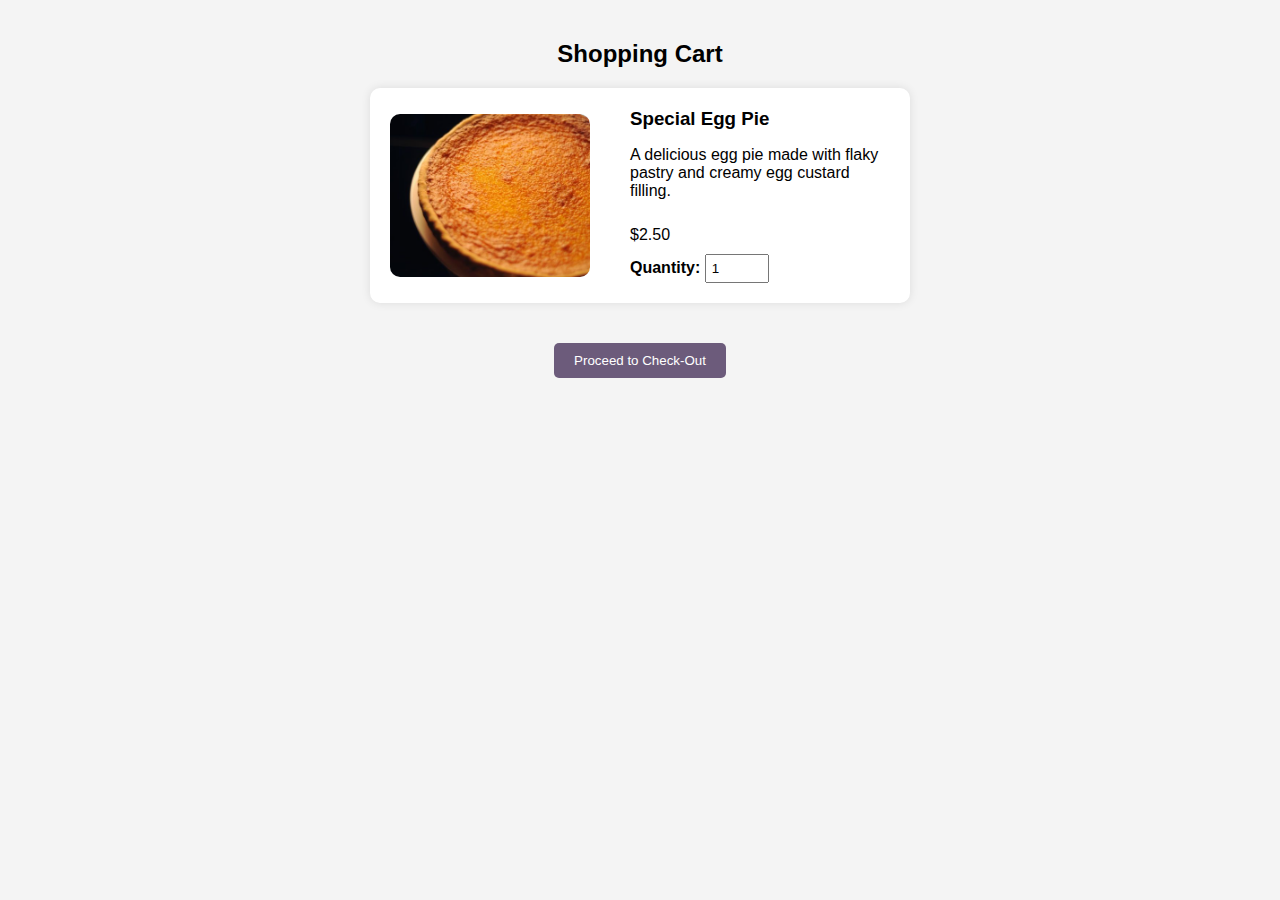
==== Cart.html @ f67654e5 "malapit na" ====
<!DOCTYPE html>
<html>
    <head>
        <link rel="preconnect" href="https://fonts.googleapis.com">
        <link rel="preconnect" href="https://fonts.gstatic.com" crossorigin>
        <link href="https://fonts.googleapis.com/css2?family=Great+Vibes&display=swap" rel="stylesheet">
        <link href="https://fonts.googleapis.com/css2?family=Domine:wght@400..700&family=Great+Vibes&display=swap" rel="stylesheet">
        <script src="https://code.jquery.com/jquery-3.7.1.min.js" integrity="sha256-/JqT3SQfawRcv/BIHPThkBvs0OEvtFFmqPF/lYI/Cxo=" crossorigin="anonymous"></script>
        <script src="main.js"></script>
        <meta name="viewport" content="width=device-width, initial-scale=1">
        <link rel="stylesheet" href="https://cdnjs.cloudflare.com/ajax/libs/font-awesome/6.5.2/css/all.min.css" integrity="sha512-SnH5WK+bZxgPHs44uWIX+LLJAJ9/2PkPKZ5QiAj6Ta86w+fsb2TkcmfRyVX3pBnMFcV7oQPJkl9QevSCWr3W6A==" crossorigin="anonymous" referrerpolicy="no-referrer">
        <link rel="stylesheet" href="Cart.css">
        <link rel="icon" href="img/logo.png" type="image/x-icon">
        <title>Pecto's Bakery - Cart</title>
    </head>

    <body>
        <main>
          <h2>Shopping Cart</h2>
      
          <div class="product">
            <img src="img/Egg Pie.png" alt="Product Image">
            
            <div class="product-details">
                <h3>Special Egg Pie</h3>
                <p>A delicious egg pie made with flaky pastry and creamy egg custard filling.</p>
                <p>$2.50</p>
                <form action="add_to_cart.php" method="post">
                <input type="hidden" name="product_id" value="1">
                <label for="quantity">Quantity:</label>
                <input type="number" id="quantity" name="quantity" min="1" value="1">
                </form>
            </div>
          </div>
        </main>
        <button type="submit">Proceed to Check-Out</button>
    </body>
</html>
---- Cart.css ----
body {
    font-family: Arial, sans-serif;
    margin: 0;
    padding: 0;
    background-color: #f4f4f4;
    display: flex;
    justify-content: center;
    align-items: center;
    flex-direction: column;
  }

  header {
    background-color: #6c5b7b;
    color: white;
    padding: 20px;
    text-align: center;
  }

  nav ul {
    list-style-type: none;
    padding: 0;
  }

  nav ul li {
    display: inline;
    margin-right: 20px;
  }

  nav ul li a {
    color: white;
    text-decoration: none;
  }

  main {
    padding: 20px;
    text-align: center;
  }

  .product {
    background-color: white;
    border-radius: 10px;
    padding: 20px;
    margin-bottom: 20px;
    box-shadow: 0 0 10px rgba(0, 0, 0, 0.1);
    display: flex;
    justify-content: center;
    align-items: center;
    gap: 20px;
    max-width: 500px;
  }

  .product img {
    width: 200px;
    border-radius: 10px;
    margin-right: 20px;
  }

  .product-details {
    text-align: left;
    display: flex;
    flex-direction: column; /* Arrange items in a column */
    justify-content: flex-start; /* Align items to the start of the flex container */
  }

  .product h3 {
    margin: 0;
  }

  .product p {
    margin-bottom: 10px;
  }

  form {
    margin-top: auto; /* Push the form to the bottom */
  }

  label {
    font-weight: bold;
  }

  input[type="number"] {
    width: 50px;
    padding: 5px;
  }

  button {
    background-color: #6c5b7b;
    color: white;
    border: none;
    border-radius: 5px;
    padding: 10px 20px;
    cursor: pointer;
  }

  button:hover {
    background-color: #564256;
  }
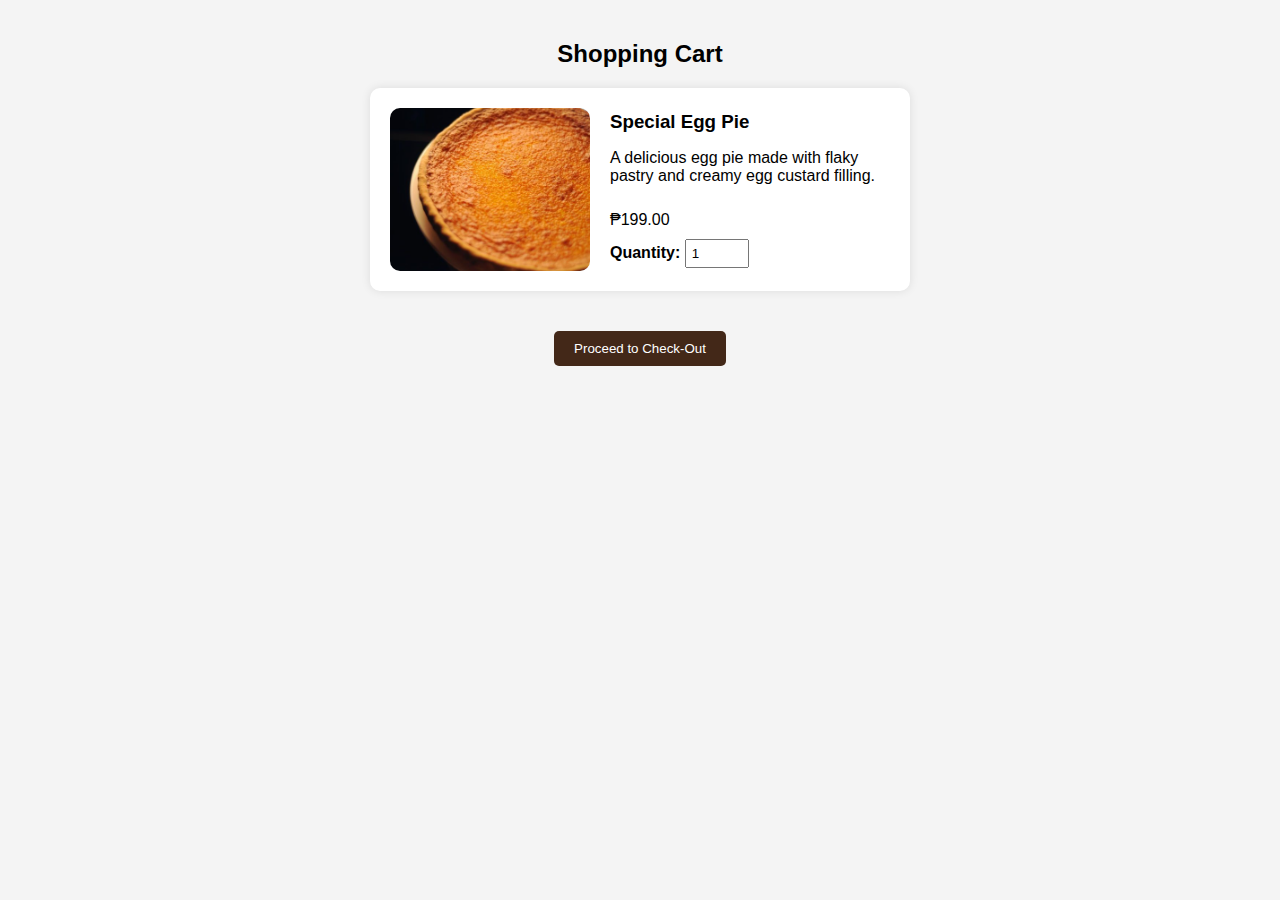
==== commit 9b8f9cad: "with prices" ====
--- a/Cart.html
+++ b/Cart.html
@@ -24,7 +24,7 @@
             <div class="product-details">
                 <h3>Special Egg Pie</h3>
                 <p>A delicious egg pie made with flaky pastry and creamy egg custard filling.</p>
-                <p>$2.50</p>
+                <p>₱199.00</p>
                 <form action="add_to_cart.php" method="post">
                 <input type="hidden" name="product_id" value="1">
                 <label for="quantity">Quantity:</label>
--- a/Cart.css
+++ b/Cart.css
@@ -8,28 +8,6 @@
     justify-content: center;
     align-items: center;
     flex-direction: column;
-  }
-
-  header {
-    background-color: #6c5b7b;
-    color: white;
-    padding: 20px;
-    text-align: center;
-  }
-
-  nav ul {
-    list-style-type: none;
-    padding: 0;
-  }
-
-  nav ul li {
-    display: inline;
-    margin-right: 20px;
-  }
-
-  nav ul li a {
-    color: white;
-    text-decoration: none;
   }
 
   main {
@@ -51,9 +29,10 @@
   }
 
   .product img {
-    width: 200px;
+    width: 100%;
+    height: auto;
+    max-width: 200px;
     border-radius: 10px;
-    margin-right: 20px;
   }
 
   .product-details {
@@ -85,14 +64,53 @@
   }
 
   button {
-    background-color: #6c5b7b;
+    background-color: #432818;
     color: white;
     border: none;
     border-radius: 5px;
     padding: 10px 20px;
+    margin-bottom: 10px;
     cursor: pointer;
   }
 
-  button:hover {
-    background-color: #564256;
-  }+  button:hover  {
+    background-color: #ffe6a7;  
+    color: #b75408;
+  }
+
+
+/*MEDIA QUERIES*/
+@media screen and (max-width: 562px) {
+  body {
+    width: 100%;
+    display: flex;
+    flex-direction: column;
+    justify-content: center;
+    align-items: center;
+    padding: 0; /* Remove padding to occupy full width */
+    margin: 0; /* Remove margin to occupy full width */
+  }
+
+  header {
+    width: 100%; /* Make header occupy full width */
+  }
+
+  .product {
+    margin-left: 20px; /* Add margin to match padding of main */
+    margin-right: 20px; /* Add margin to match padding of main */
+    display: flex;
+    flex-direction: column;
+    justify-content: center;
+    align-items: center;
+  }
+
+  .product img {
+    max-width: 100%; /* Make images occupy full width of parent container */
+    height: auto;
+  }
+
+  .product-details {
+    width: 100%; /* Make product details occupy full width */
+    text-align: center; /* Center align product details */
+  }
+}
